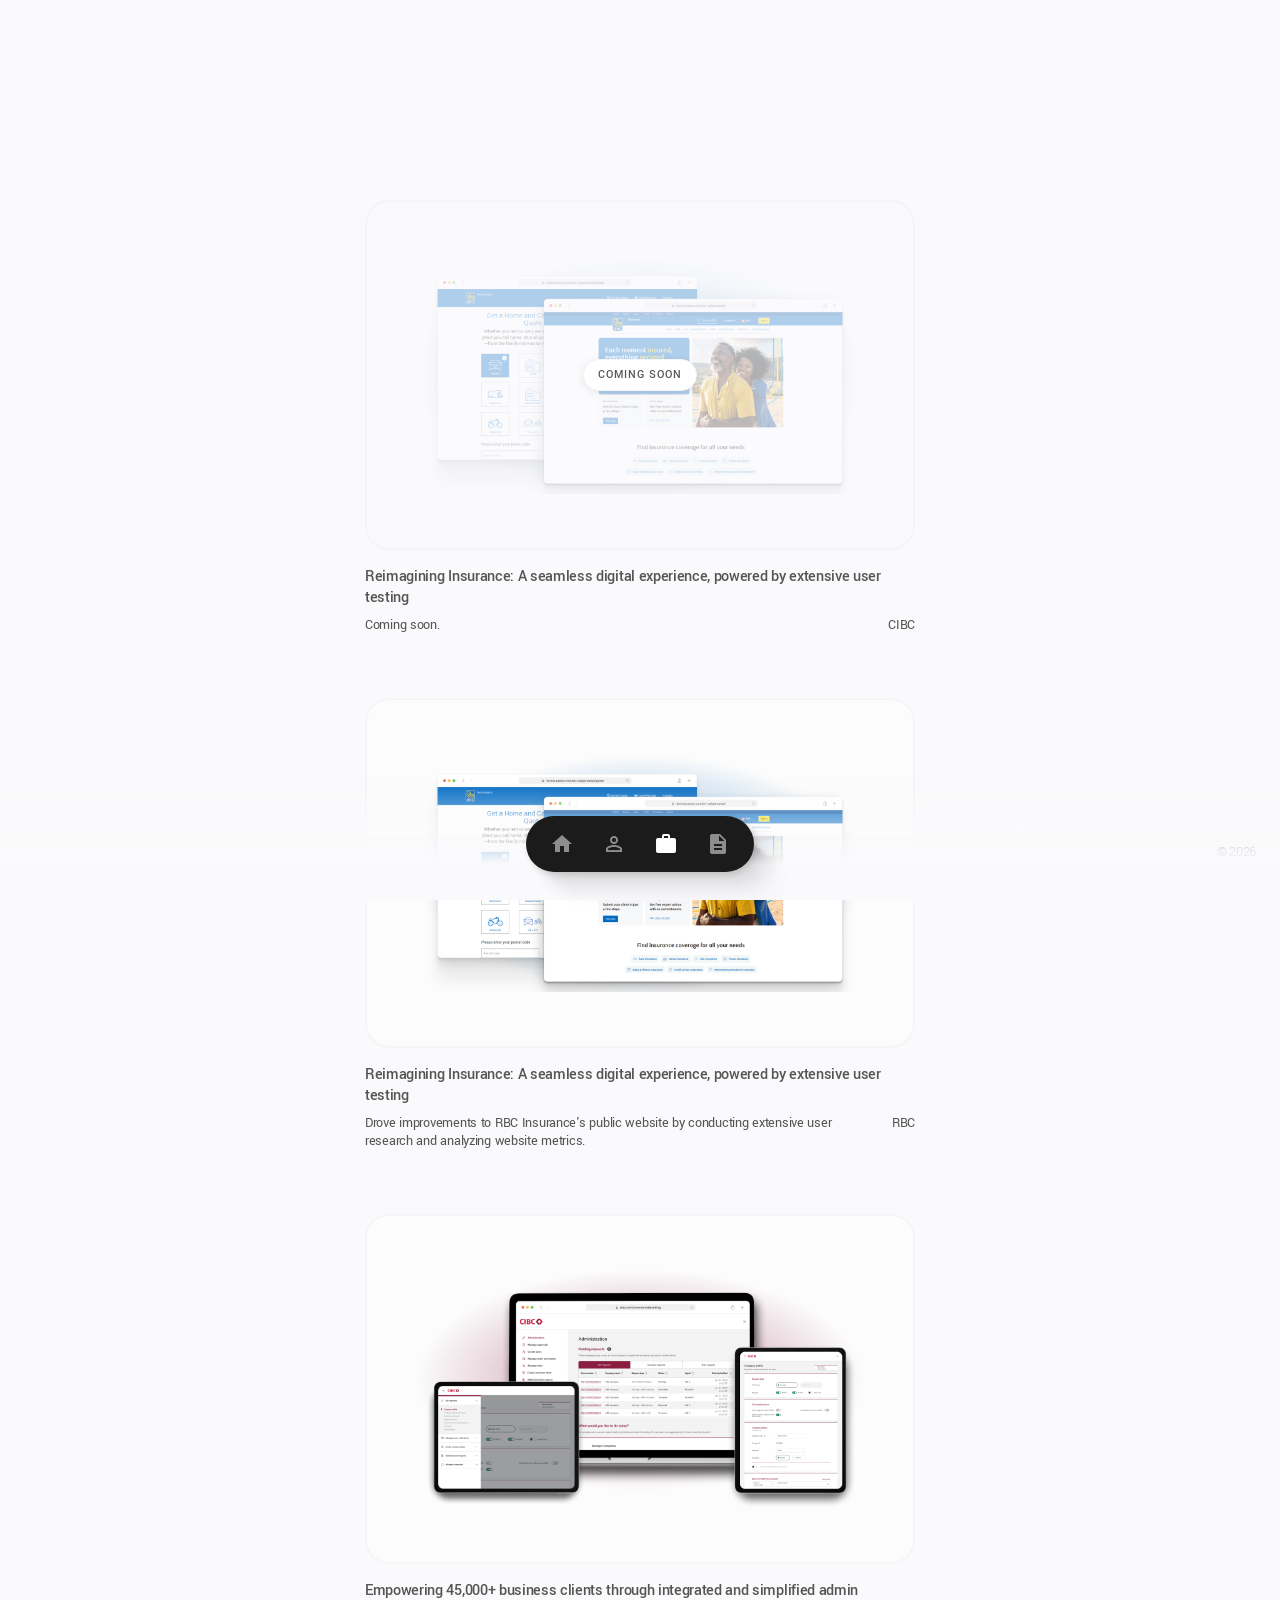
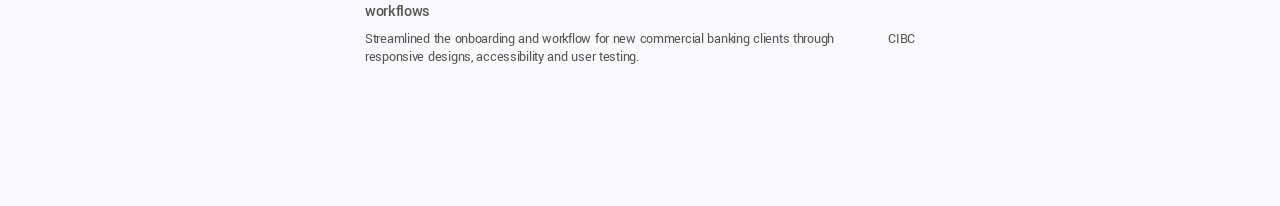
==== work.html @ 381b1369 "Add files via upload" ====
<!DOCTYPE html>
<html lang="en">
<head>
  <meta charset="UTF-8" />
  <meta name="viewport" content="width=device-width, initial-scale=1.0" />
  <title>Richard Huynh — Work</title>

  <!-- Google Fonts: Yantramanav -->
  <link href="https://fonts.googleapis.com/css2?family=Yantramanav:wght@300;400;500;700&display=swap" rel="stylesheet" />

  <!-- Material Icons -->
  <link href="https://fonts.googleapis.com/icon?family=Material+Icons" rel="stylesheet" />

  <!-- Shared Stylesheet -->
  <link rel="stylesheet" href="style.css" />
</head>
<body>

  <!-- ============================================================
       PAGE WRAPPER
  ============================================================ -->
  <div class="page">

    <!-- ============================================================
         MAIN CONTENT
         Scrollable column of project cards
    ============================================================ -->
    <main class="work-container">

      <!-- --------------------------------------------------------
           PROJECT CARD 1 — Coming Soon (dimmed)
           RBC Insurance website redesign
      -------------------------------------------------------- -->
      <article class="work-card work-card--coming-soon animate">

        <!-- Thumbnail -->
        <div class="work-card__thumbnail">
          <img
            src="RBC thumbnail.png"
            alt="RBC Insurance project thumbnail"
            class="work-card__image"
          />

          <!-- Coming soon overlay badge -->
          <div class="work-card__overlay">
            <span class="work-card__overlay-text">Coming Soon</span>
          </div>
        </div>

        <!-- Card info -->
        <div class="work-card__info">
          <div class="work-card__text">
            <h2 class="work-card__title">
              Reimagining Insurance: A seamless digital experience,
              powered by extensive user testing
            </h2>
            <div class="work-card__meta">
              <span class="work-card__description">Coming soon.</span>
              <span class="work-card__company">CIBC</span>
            </div>
          </div>
        </div>

      </article>

      <!-- --------------------------------------------------------
           PROJECT CARD 2 — RBC Insurance
      -------------------------------------------------------- -->
      <a href="#" class="work-card animate">

        <!-- Thumbnail -->
        <div class="work-card__thumbnail">
          <img
            src="RBC thumbnail.png"
            alt="RBC Insurance project thumbnail"
            class="work-card__image"
          />
        </div>

        <!-- Card info -->
        <div class="work-card__info">
          <div class="work-card__text">
            <h2 class="work-card__title">
              Reimagining Insurance: A seamless digital experience,
              powered by extensive user testing
            </h2>
            <div class="work-card__meta">
              <span class="work-card__description">
                Drove improvements to RBC Insurance's public website by
                conducting extensive user research and analyzing website metrics.
              </span>
              <span class="work-card__company">RBC</span>
            </div>
          </div>
        </div>

      </a>

      <!-- --------------------------------------------------------
           PROJECT CARD 3 — CIBC
      -------------------------------------------------------- -->
      <a href="#" class="work-card animate">

        <!-- Thumbnail -->
        <div class="work-card__thumbnail">
          <img
            src="CIBC thumbnail.png"
            alt="CIBC project thumbnail"
            class="work-card__image"
          />
        </div>

        <!-- Card info -->
        <div class="work-card__info">
          <div class="work-card__text">
            <h2 class="work-card__title">
              Empowering 45,000+ business clients through integrated
              and simplified admin workflows
            </h2>
            <div class="work-card__meta">
              <span class="work-card__description">
                Streamlined the onboarding and workflow for new commercial
                banking clients through responsive designs, accessibility
                and user testing.
              </span>
              <span class="work-card__company">CIBC</span>
            </div>
          </div>
        </div>

      </a>

    </main>

    <!-- ============================================================
         FOOTER: COPYRIGHT
         Fixed bottom-right on all screen sizes
    ============================================================ -->
    <footer class="footer">
      <span class="footer__copyright">© 2026</span>
    </footer>

    <!-- ============================================================
         BOTTOM FADE GRADIENT
    ============================================================ -->
    <div class="bottom-fade"></div>

    <!-- ============================================================
         BOTTOM NAVIGATION BAR
         3rd icon (Work) is ACTIVE on this page
    ============================================================ -->
    <nav class="bottom-nav">

      <!-- Home -->
      <a href="index.html" class="nav-item" aria-label="Home">
        <span class="material-icons">home</span>
      </a>

      <!-- About -->
      <a href="about.html" class="nav-item" aria-label="About">
        <span class="material-icons">person_outline</span>
      </a>

      <!-- Work (ACTIVE) -->
      <a href="work.html" class="nav-item nav-item--active" aria-label="Work">
        <span class="material-icons">work</span>
      </a>

      <!-- Resume -->
      <a href="resume.html" class="nav-item" aria-label="Resume">
        <span class="material-icons">description</span>
      </a>

    </nav>

  </div><!-- end .page -->

  <!-- Animation script -->
  <script src="animate.js"></script>

</body>
</html>
---- style.css ----
/* ============================================================
   GLOBAL RESET & BASE STYLES
   Applies to all pages in the portfolio
============================================================ */

*, *::before, *::after {
  box-sizing: border-box;
  margin: 0;
  padding: 0;
}

body {
  font-family: 'Yantramanav', sans-serif;
  background-color: #FAFAFC;
  color: #000000;
  min-height: 100vh;
}


/* ============================================================
   PAGE WRAPPER
   Full viewport height, used as positioning context
   for the hero, footer, and bottom nav
============================================================ */

.page {
  position: relative;
  width: 100%;
  min-height: 100vh;
  background-color: #FAFAFC;
}


/* ============================================================
   HERO SECTION
   Vertically and horizontally centered content block
   Offset upward slightly to breathe above the bottom nav
============================================================ */

.hero {
  display: flex;
  flex-direction: column;
  align-items: center;
  gap: 40px;

  position: absolute;
  left: 50%;
  top: 50%;
  transform: translate(-50%, calc(-50% - 64.5px));

  width: 400px;
  text-align: center;
  padding: 0 24px;
}


/* ============================================================
   HERO: LOGO
============================================================ */

.hero__logo {
  width: 36px;
  height: 49px;
  object-fit: contain;
  display: block;
}


/* ============================================================
   HERO: IDENTITY BLOCK
============================================================ */

.hero__identity {
  display: flex;
  flex-direction: column;
  justify-content: center;
  align-items: center;
  gap: 0px;
}

.hero__name {
  font-weight: 500;
  font-size: 14px;
  line-height: 18px;
  text-transform: uppercase;
  font-feature-settings: 'tnum' on, 'lnum' on;
  color: #000000;
}

.hero__title {
  font-weight: 400;
  font-size: 14px;
  line-height: 18px;
  text-transform: uppercase;
  font-feature-settings: 'tnum' on, 'lnum' on;
  color: #555555;
}


/* ============================================================
   HERO: BIO / TAGLINE
============================================================ */

.hero__bio {
  font-weight: 400;
  font-size: 14px;
  line-height: 18px;
  text-align: center;
  letter-spacing: -0.02em;
  font-feature-settings: 'tnum' on, 'lnum' on;
  color: #555555;
  max-width: 369px;
  width: 100%;
}


/* ============================================================
   FOOTER
   Fixed bottom-right on all pages and all screen sizes
============================================================ */

.footer {
  position: fixed;
  bottom: 38px;
  right: 24px;
  z-index: 10;
}

.footer__copyright {
  font-weight: 300;
  font-size: 14px;
  line-height: 18px;
  text-align: right;
  letter-spacing: -0.02em;
  font-feature-settings: 'tnum' on, 'lnum' on;
  color: #555555;
}


/* ============================================================
   BOTTOM NAVIGATION BAR
   Dark pill-shaped floating nav, centered at the bottom
   Static — no entrance animation
============================================================ */

.bottom-nav {
  display: flex;
  flex-direction: row;
  align-items: center;
  gap: 28px;
  padding: 16px 24px;

  position: fixed;
  left: 50%;
  bottom: 28px;
  transform: translateX(-50%);

  background-color: #1B1B1B;
  border-radius: 36px;

  box-shadow:
    30px 33px 18px rgba(0, 0, 0, 0.02),
    17px 18px 15px rgba(0, 0, 0, 0.07),
    7px 8px 11px rgba(0, 0, 0, 0.05),
    2px 2px 6px rgba(0, 0, 0, 0.14);

  max-width: calc(100vw - 48px);

  /* Sits above the fade gradient */
  z-index: 20;
}

/* ============================================================
   BOTTOM FADE GRADIENT
   A full-width fade from transparent to the background
   colour, sticky to the bottom of the viewport.
   Sits behind the nav pill but above page content.
   Only shown on scrollable pages via .page--scrollable
============================================================ */

.bottom-fade {
  position: fixed;
  bottom: 0;
  left: 0;
  width: 100%;

  /* Tall enough to bridge from nav pill top to page content */
  height: 120px;

  /* Fade from background colour at bottom to transparent at top */
  background: linear-gradient(
    to top,
    #FAFAFC 0%,
    #FAFAFC 30%,
    transparent 100%
  );

  /* Behind nav pill, above page content */
  z-index: 15;

  /* No pointer events — clicks pass through to content below */
  pointer-events: none;
}


/* ============================================================
   NAV ITEMS
============================================================ */

.nav-item {
  display: flex;
  align-items: center;
  justify-content: center;
  width: 24px;
  height: 24px;
  text-decoration: none;
  color: #FFFFFF;
  opacity: 0.5;
  transition: opacity 0.2s ease;
}

.nav-item:hover {
  opacity: 0.8;
}

.nav-item--active {
  opacity: 1;
}

.nav-item .material-icons {
  font-size: 24px;
}


/* ============================================================
   SLIDE-IN ANIMATION
   Reusable class applied to any element that should
   animate in from below. JS adds .is-visible to trigger it.
============================================================ */

/* Default state — hidden, shifted down 20px */
.animate {
  opacity: 0;
  transform: translateY(20px);
  transition:
    opacity 0.35s cubic-bezier(0.22, 1, 0.36, 1),
    transform 0.35s cubic-bezier(0.22, 1, 0.36, 1);
}

/* Triggered state — fully visible, in position */
.animate.is-visible {
  opacity: 1;
  transform: translateY(0);
}

/* Stagger delays — applied to child elements in order */
.animate-delay-1 { transition-delay: 0.05s; }
.animate-delay-2 { transition-delay: 0.10s; }
.animate-delay-3 { transition-delay: 0.15s; }
.animate-delay-4 { transition-delay: 0.20s; }
.animate-delay-5 { transition-delay: 0.25s; }
.animate-delay-6 { transition-delay: 0.30s; }
.animate-delay-7 { transition-delay: 0.35s; }
.animate-delay-8 { transition-delay: 0.40s; }


/* ============================================================
   KEYFRAME: SLIDE UP
   Used for the bottom nav on page load
============================================================ */

@keyframes slideUp {
  from {
    opacity: 0;
    transform: translateX(-50%) translateY(16px);
  }
  to {
    opacity: 1;
    transform: translateX(-50%) translateY(0);
  }
}


/* ============================================================
   ABOUT PAGE STYLES
============================================================ */

.about-container {
  display: flex;
  flex-direction: column;
  align-items: flex-start;
  gap: 36px;

  width: 500px;
  margin: 0 auto;

  padding-top: 300px;
  padding-bottom: 120px;
}

.about__headshot {
  width: 48px;
  height: 48px;
  border-radius: 400px;
  object-fit: cover;
  background-color: #CCCCCC;

  filter:
    drop-shadow(6px 15px 6px rgba(0, 0, 0, 0.02))
    drop-shadow(3px 8px 5px rgba(0, 0, 0, 0.07))
    drop-shadow(1px 4px 4px rgba(0, 0, 0, 0.12))
    drop-shadow(0px 1px 2px rgba(0, 0, 0, 0.14));
}

.about__bio {
  font-weight: 400;
  font-size: 16px;
  line-height: 22px;
  letter-spacing: -0.02em;
  font-feature-settings: 'tnum' on, 'lnum' on;
  color: #555555;
  width: 100%;
}

.about__link {
  color: #555555;
  text-decoration: underline;
  text-underline-offset: 2px;
  transition: opacity 0.2s ease;
}

.about__link:hover {
  opacity: 0.6;
}

.about-section {
  display: flex;
  flex-direction: column;
  align-items: flex-start;
  gap: 16px;
  width: 100%;
}

.about-section__label {
  font-weight: 400;
  font-size: 14px;
  line-height: 18px;
  letter-spacing: -0.02em;
  text-transform: uppercase;
  font-feature-settings: 'tnum' on, 'lnum' on;
  color: #555555;
}

.about-section__list {
  display: flex;
  flex-direction: column;
  align-items: flex-start;
  gap: 16px;
  width: 100%;
}

.experience-item {
  display: flex;
  flex-direction: column;
  gap: 4px;
  width: 100%;
}

.experience-item__company {
  font-weight: 500;
  font-size: 16px;
  line-height: 21px;
  letter-spacing: -0.02em;
  font-feature-settings: 'tnum' on, 'lnum' on;
  color: #555555;
}

.experience-item__row {
  display: flex;
  flex-direction: row;
  justify-content: space-between;
  align-items: flex-start;
  gap: 8px;
  width: 100%;
}

.experience-item__role {
  font-weight: 400;
  font-size: 14px;
  line-height: 18px;
  letter-spacing: -0.02em;
  text-transform: uppercase;
  font-feature-settings: 'tnum' on, 'lnum' on;
  color: #555555;
}

.experience-item__date {
  font-weight: 400;
  font-size: 14px;
  line-height: 18px;
  letter-spacing: -0.02em;
  text-transform: uppercase;
  font-feature-settings: 'tnum' on, 'lnum' on;
  color: #555555;
  white-space: nowrap;
  text-align: right;
}

.goal-item {
  width: 100%;
}

.goal-item__row {
  display: flex;
  flex-direction: row;
  justify-content: space-between;
  align-items: flex-start;
  gap: 8px;
  width: 100%;
}

.goal-item__text {
  font-weight: 400;
  font-size: 14px;
  line-height: 18px;
  letter-spacing: -0.02em;
  font-feature-settings: 'tnum' on, 'lnum' on;
  color: #555555;
}

.goal-item__status {
  font-weight: 400;
  font-size: 14px;
  line-height: 18px;
  letter-spacing: -0.02em;
  text-transform: uppercase;
  font-feature-settings: 'tnum' on, 'lnum' on;
  color: #555555;
  white-space: nowrap;
  text-align: right;
}


/* ============================================================
   RESPONSIVE: TABLET — 768px
============================================================ */

@media (max-width: 768px) {

  .hero {
    width: 100%;
    max-width: 400px;
    padding: 0 32px;
    transform: translate(-50%, calc(-50% - 52px));
  }

  .about-container {
    width: 100%;
    padding-left: 32px;
    padding-right: 32px;
    padding-top: 300px;
  }

  /* Hide copyright on small screens to avoid nav overlap */
  .footer {
    display: none;
  }

}


/* ============================================================
   RESPONSIVE: MOBILE — 480px
============================================================ */

@media (max-width: 480px) {

  .hero {
    width: 100%;
    padding: 0 24px;
    transform: translate(-50%, calc(-50% - 48px));
    gap: 32px;
  }

  .about-container {
    padding-left: 24px;
    padding-right: 24px;
    padding-top: 48px;
    gap: 32px;
  }

}


/* ============================================================
   RESPONSIVE: SMALL MOBILE — 375px
============================================================ */

@media (max-width: 375px) {

  .hero {
    padding: 0 20px;
    transform: translate(-50%, calc(-50% - 44px));
    gap: 28px;
  }

  .about-container {
    padding-left: 20px;
    padding-right: 20px;
    gap: 28px;
  }

  .experience-item__role,
  .goal-item__text {
    max-width: 60%;
  }

}


/* ============================================================
   RESPONSIVE: MINIMUM WIDTH — 320px
============================================================ */

@media (max-width: 320px) {

  .hero {
    padding: 0 16px;
    transform: translate(-50%, calc(-50% - 40px));
    gap: 24px;
  }

  .about-container {
    padding-left: 16px;
    padding-right: 16px;
    gap: 24px;
  }

  .experience-item__company {
    font-size: 15px;
  }

  .bottom-nav {
    gap: 24px;
    padding: 14px 20px;
  }

}

/* ============================================================
   WORK PAGE STYLES
============================================================ */


/* ============================================================
   WORK: PAGE CONTAINER
   Scrollable column of project cards, centered
============================================================ */

.work-container {
  display: flex;
  flex-direction: column;
  align-items: flex-start;
  gap: 64px;

  width: 550px;
  margin: 0 auto;

  padding-top: 200px;
  padding-bottom: 140px;
}


/* ============================================================
   WORK: PROJECT CARD
   Shared styles for all project cards
============================================================ */

.work-card {
  display: flex;
  flex-direction: column;
  align-items: flex-start;
  gap: 16px;
  width: 100%;

  /* Reset link styles */
  text-decoration: none;
  color: inherit;

  /* Establish stacking context */
  position: relative;
  z-index: 1;

  /* Slower, luxurious transition (0.55s instead of 0.35s) */
  transform: scale(1);
  transform-origin: center center;
  transition: transform 0.55s cubic-bezier(0.16, 1, 0.3, 1);
}

/* Subtle 3% scale on hover — gentle and controlled */
a.work-card:hover {
  transform: scale(1.03);
  z-index: 10;
}

/* Prevent zoom effect on unclickable 'Coming Soon' cards */
.work-card--coming-soon:hover {
  transform: scale(1);
  z-index: 1;
}


/* ============================================================
   WORK: THUMBNAIL CONTAINER
   Rounded card with light border, centers the image
============================================================ */

.work-card__thumbnail {
  position: relative;
  display: flex;
  flex-direction: column;
  justify-content: center;
  align-items: center;
  padding: 10px;

  width: 100%;
  height: 350px;

  background: #FCFCFC;
  border: 2px solid #F5F5F7;
  border-radius: 24px;

  overflow: hidden;
}

/* Project image inside thumbnail */
.work-card__image {
  width: 450px;
  max-width: 100%;
  height: 238px;
  object-fit: cover;
}


/* ============================================================
   WORK: COMING SOON OVERLAY
   Dimmed card with a centered "Coming Soon" badge
============================================================ */

/* Dim the entire coming soon card */
.work-card--coming-soon {
  opacity: 0.5;
  cursor: default;
  pointer-events: none;
}

/* Dark overlay on top of the thumbnail */
.work-card__overlay {
  position: absolute;
  inset: 0;
  background: rgba(250, 250, 252, 0.7);
  border-radius: 22px;

  display: flex;
  align-items: center;
  justify-content: center;
}

/* Badge text */
.work-card__overlay-text {
  font-family: 'Yantramanav', sans-serif;
  font-weight: 500;
  font-size: 12px;
  line-height: 18px;
  letter-spacing: 0.08em;
  text-transform: uppercase;
  font-feature-settings: 'tnum' on, 'lnum' on;
  color: #555555;

  /* Pill badge */
  background: #FFFFFF;
  border: 1px solid #F5F5F7;
  border-radius: 100px;
  padding: 6px 14px;

  /* Subtle shadow so it lifts off the overlay */
  box-shadow: 0px 2px 8px rgba(0, 0, 0, 0.08);
}


/* ============================================================
   WORK: CARD INFO
   Title and meta row below the thumbnail
============================================================ */

.work-card__info {
  display: flex;
  flex-direction: column;
  gap: 8px;
  width: 100%;
}

.work-card__text {
  display: flex;
  flex-direction: column;
  gap: 8px;
  width: 100%;
}

/* Project title */
.work-card__title {
  font-weight: 500;
  font-size: 16px;
  line-height: 21px;
  letter-spacing: -0.02em;
  font-feature-settings: 'tnum' on, 'lnum' on;
  color: #555555;
  width: 100%;
}

/* Meta row — description left, company tag right */
.work-card__meta {
  display: flex;
  flex-direction: row;
  align-items: flex-start;
  justify-content: space-between;
  gap: 40px;
  width: 100%;
}

/* Short description */
.work-card__description {
  font-weight: 400;
  font-size: 14px;
  line-height: 18px;
  letter-spacing: -0.02em;
  font-feature-settings: 'tnum' on, 'lnum' on;
  color: #555555;
  flex: 1;
}

/* Company tag — uppercase, right-aligned */
.work-card__company {
  font-weight: 400;
  font-size: 14px;
  line-height: 18px;
  letter-spacing: -0.02em;
  text-transform: uppercase;
  font-feature-settings: 'tnum' on, 'lnum' on;
  color: #555555;
  white-space: nowrap;
}


/* ============================================================
   WORK: RESPONSIVE — TABLET 768px
============================================================ */

@media (max-width: 768px) {

  .work-container {
    width: 100%;
    padding-left: 32px;
    padding-right: 32px;
    padding-top: 60px;
    gap: 48px;
  }

  .work-card__image {
    width: 100%;
    height: auto;
    max-height: 238px;
  }

}


/* ============================================================
   WORK: RESPONSIVE — MOBILE 480px
============================================================ */

@media (max-width: 480px) {

  .work-container {
    padding-left: 24px;
    padding-right: 24px;
    padding-top: 48px;
    gap: 40px;
  }

  .work-card__thumbnail {
    height: 240px;
  }

  .work-card__image {
    height: 180px;
  }

}


/* ============================================================
   WORK: RESPONSIVE — SMALL MOBILE 375px
============================================================ */

@media (max-width: 375px) {

  .work-container {
    padding-left: 20px;
    padding-right: 20px;
    gap: 36px;
  }

  .work-card__thumbnail {
    height: 220px;
  }

}


/* ============================================================
   WORK: RESPONSIVE — MINIMUM WIDTH 320px
============================================================ */

@media (max-width: 320px) {

  .work-container {
    padding-left: 16px;
    padding-right: 16px;
    gap: 32px;
  }

  .work-card__thumbnail {
    height: 200px;
    border-radius: 16px;
  }

  .work-card__title {
    font-size: 15px;
  }

}
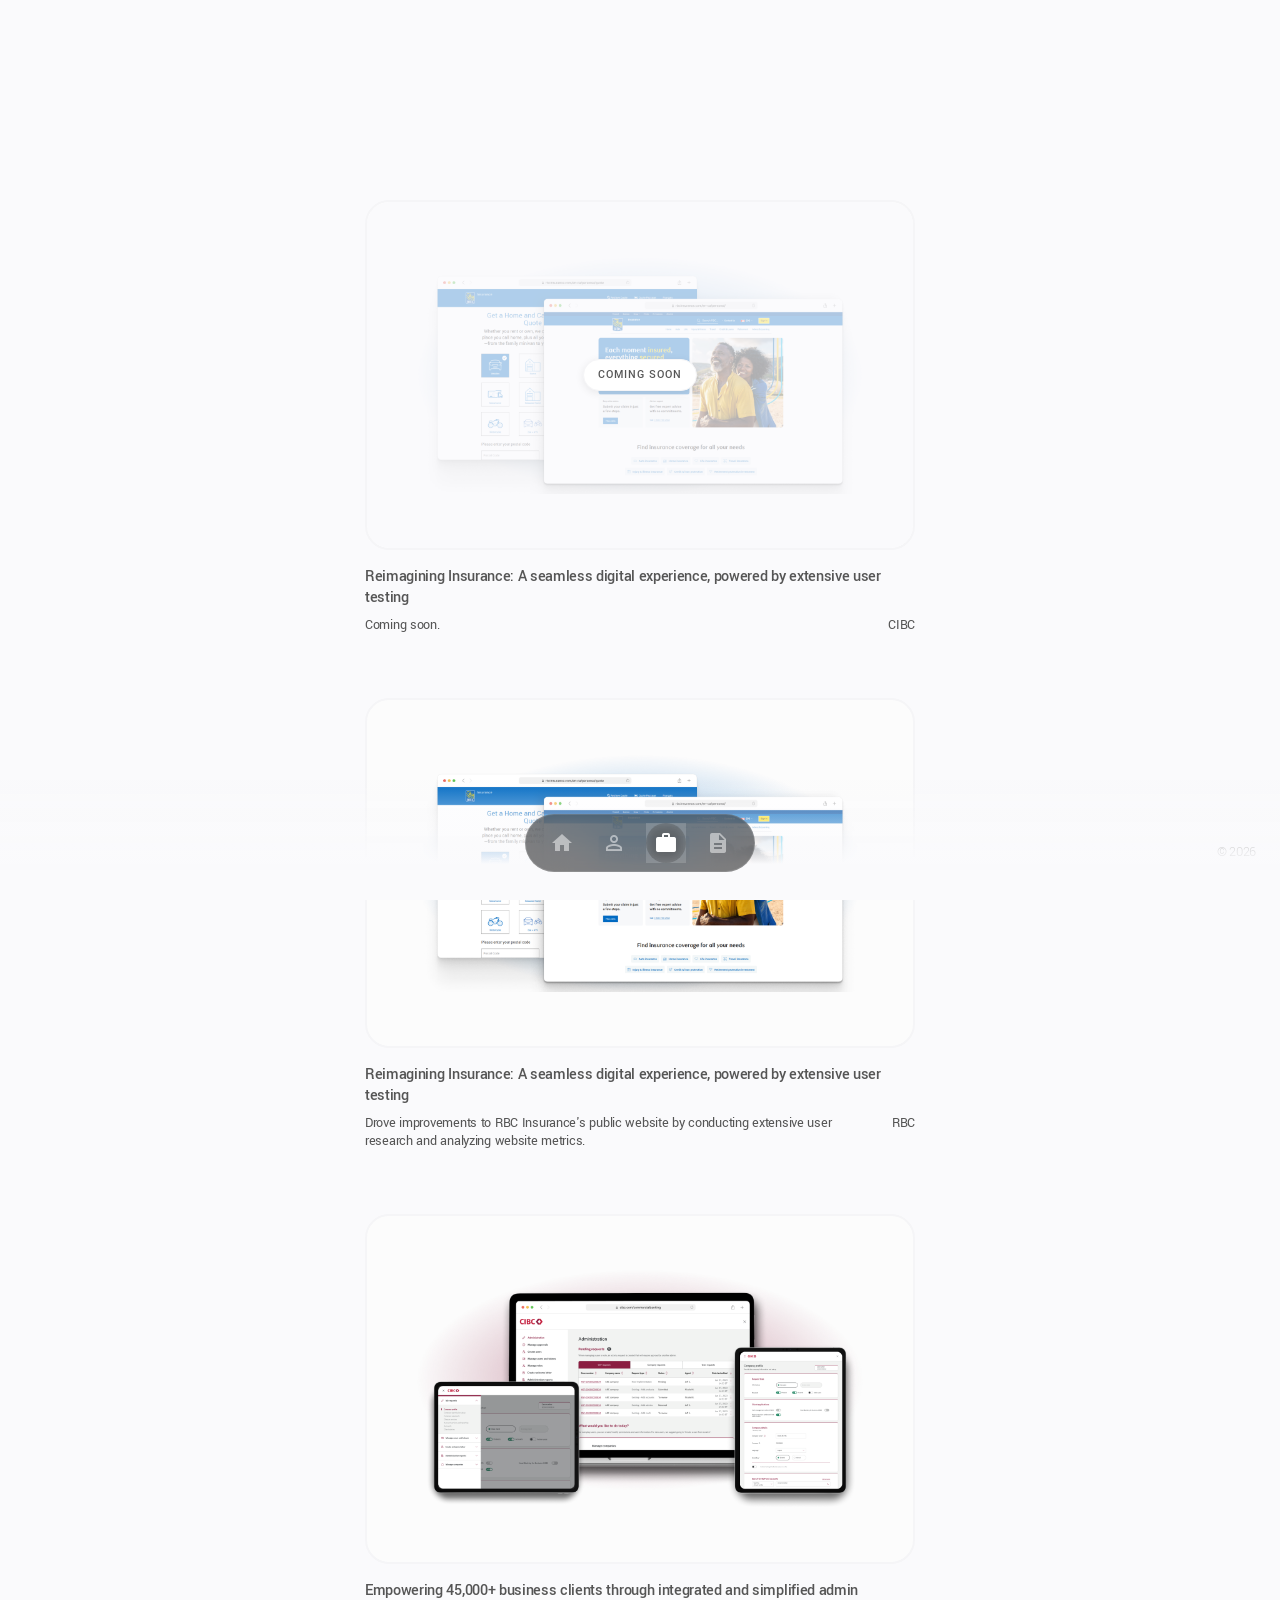
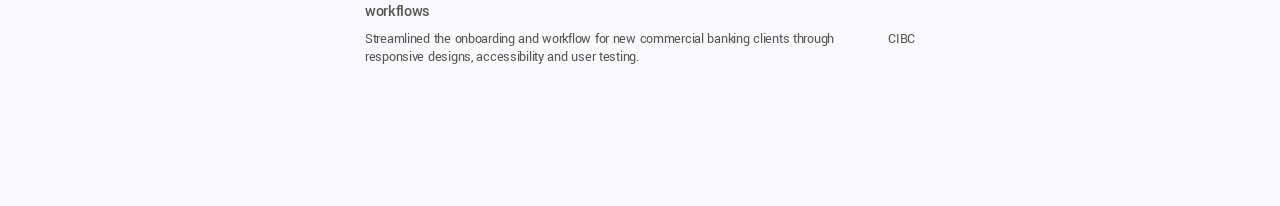
==== commit 328f9cf2: "Update work.html" ====
--- a/work.html
+++ b/work.html
@@ -66,7 +66,7 @@
       <!-- --------------------------------------------------------
            PROJECT CARD 2 — RBC Insurance
       -------------------------------------------------------- -->
-      <a href="#" class="work-card animate">
+      <a href="https://richardhuynh.ca/work/rbc" class="work-card animate" target="_blank" rel="noopener noreferrer">
 
         <!-- Thumbnail -->
         <div class="work-card__thumbnail">
@@ -99,7 +99,7 @@
       <!-- --------------------------------------------------------
            PROJECT CARD 3 — CIBC
       -------------------------------------------------------- -->
-      <a href="#" class="work-card animate">
+    <a href="https://richardhuynh.ca/work/ems" class="work-card animate" target="_blank" rel="noopener noreferrer">
 
         <!-- Thumbnail -->
         <div class="work-card__thumbnail">
@@ -179,4 +179,4 @@
   <script src="animate.js"></script>
 
 </body>
-</html>+</html>
--- a/style.css
+++ b/style.css
@@ -155,14 +155,11 @@
   bottom: 28px;
   transform: translateX(-50%);
 
-  background-color: #1B1B1B;
+  background-color: rgba(27, 27, 27, 0.55);
+  backdrop-filter: blur(20px) saturate(180%);
+  -webkit-backdrop-filter: blur(20px) saturate(180%);
+  border: 1px solid rgba(255, 255, 255, 0.12);
   border-radius: 36px;
-
-  box-shadow:
-    30px 33px 18px rgba(0, 0, 0, 0.02),
-    17px 18px 15px rgba(0, 0, 0, 0.07),
-    7px 8px 11px rgba(0, 0, 0, 0.05),
-    2px 2px 6px rgba(0, 0, 0, 0.14);
 
   max-width: calc(100vw - 48px);
 
@@ -208,6 +205,7 @@
 ============================================================ */
 
 .nav-item {
+  position: relative;
   display: flex;
   align-items: center;
   justify-content: center;
@@ -216,19 +214,49 @@
   text-decoration: none;
   color: #FFFFFF;
   opacity: 0.5;
-  transition: opacity 0.2s ease;
+  transition: opacity 0.2s ease, transform 0.2s cubic-bezier(0.22, 1, 0.36, 1);
+  z-index: 1;
+}
+
+.nav-item::before {
+  content: '';
+  position: absolute;
+  top: 50%;
+  left: 50%;
+  width: 40px;
+  height: 40px;
+  transform: translate(-50%, -50%) scale(0.6);
+  background: rgba(255, 255, 255, 0.12);
+  backdrop-filter: blur(8px) saturate(160%);
+  -webkit-backdrop-filter: blur(8px) saturate(160%);
+  border-radius: 50%;
+  opacity: 0;
+  transition: opacity 0.25s ease, transform 0.25s cubic-bezier(0.22, 1, 0.36, 1);
+  z-index: -1;
 }
 
 .nav-item:hover {
-  opacity: 0.8;
+  opacity: 0.85;
+  transform: scale(1.06);
+}
+
+.nav-item:hover::before {
+  opacity: 1;
+  transform: translate(-50%, -50%) scale(1);
+}
+
+.nav-item:active {
+  transform: scale(0.92);
 }
 
 .nav-item--active {
   opacity: 1;
 }
 
-.nav-item .material-icons {
-  font-size: 24px;
+.nav-item--active::before {
+  opacity: 1;
+  transform: translate(-50%, -50%) scale(1);
+  background: rgba(255, 255, 255, 0.16);
 }
 
 
@@ -839,4 +867,4 @@
     font-size: 15px;
   }
 
-}+}
